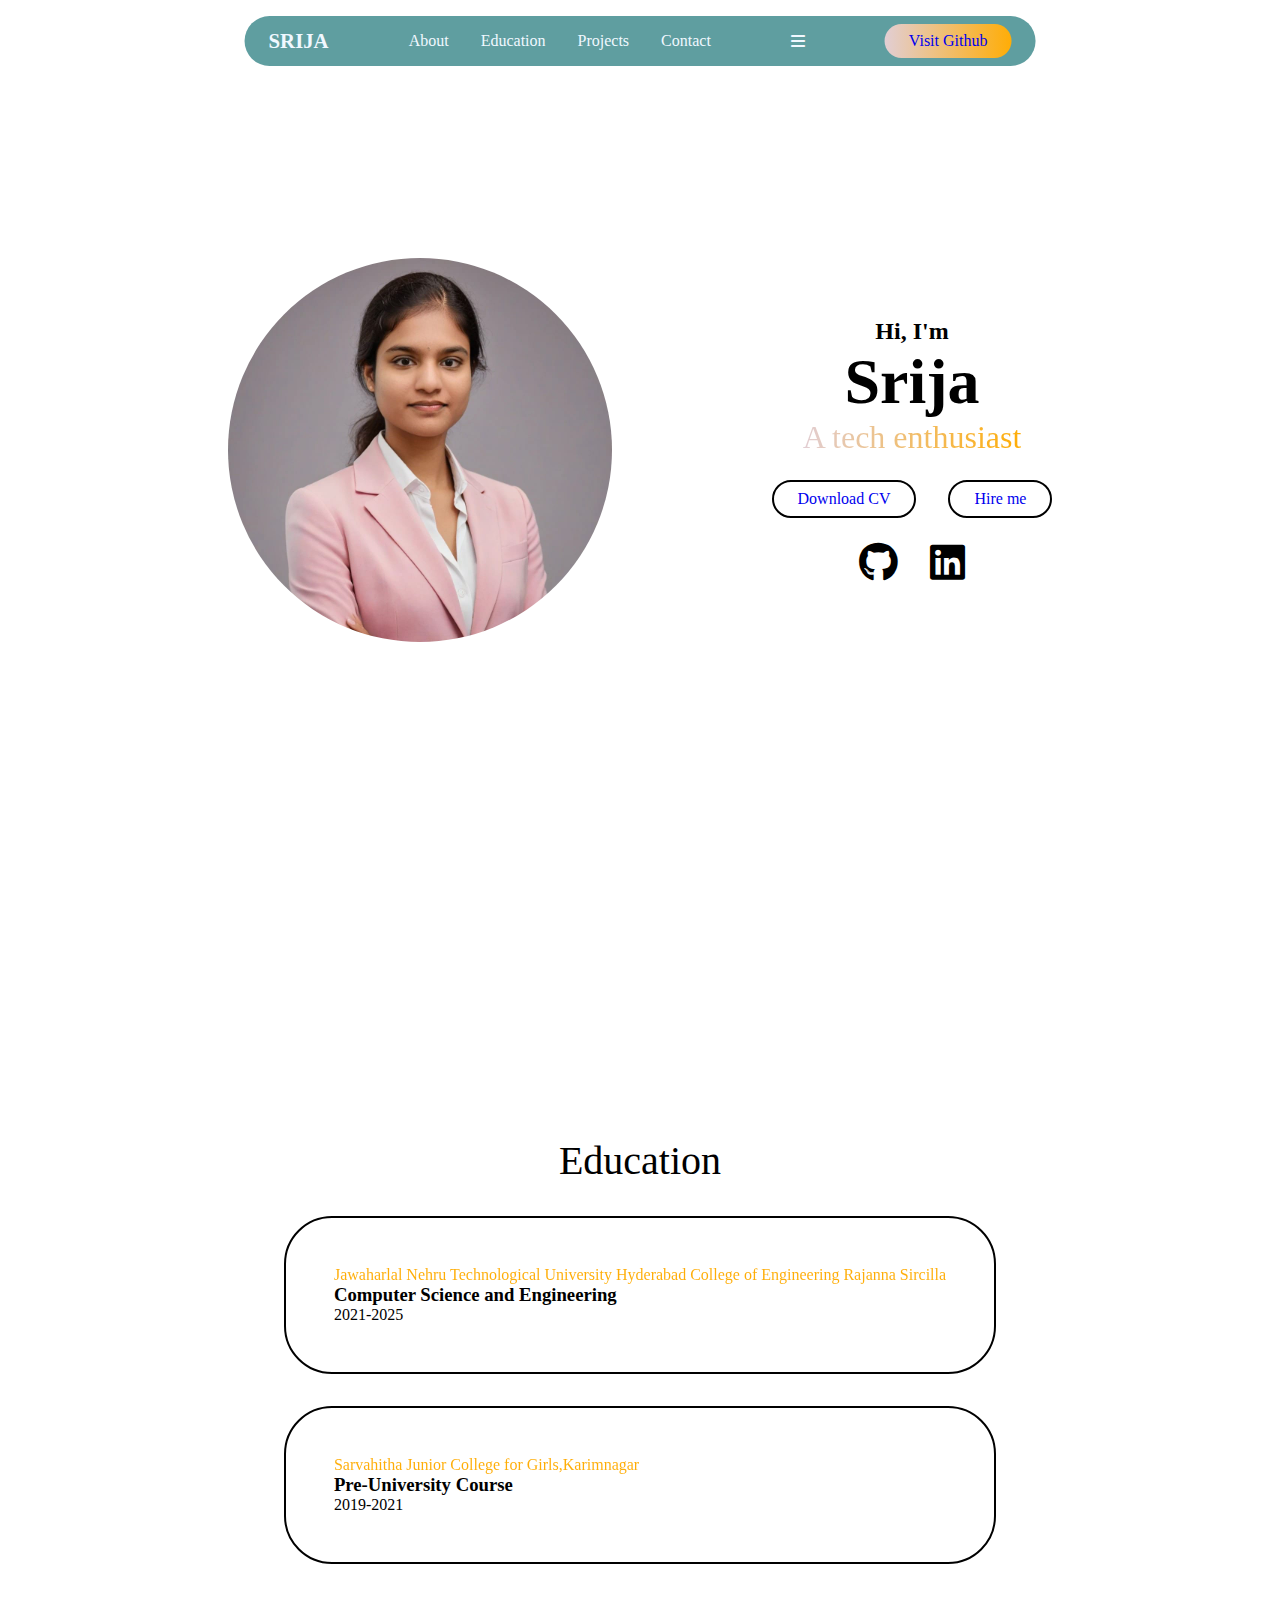
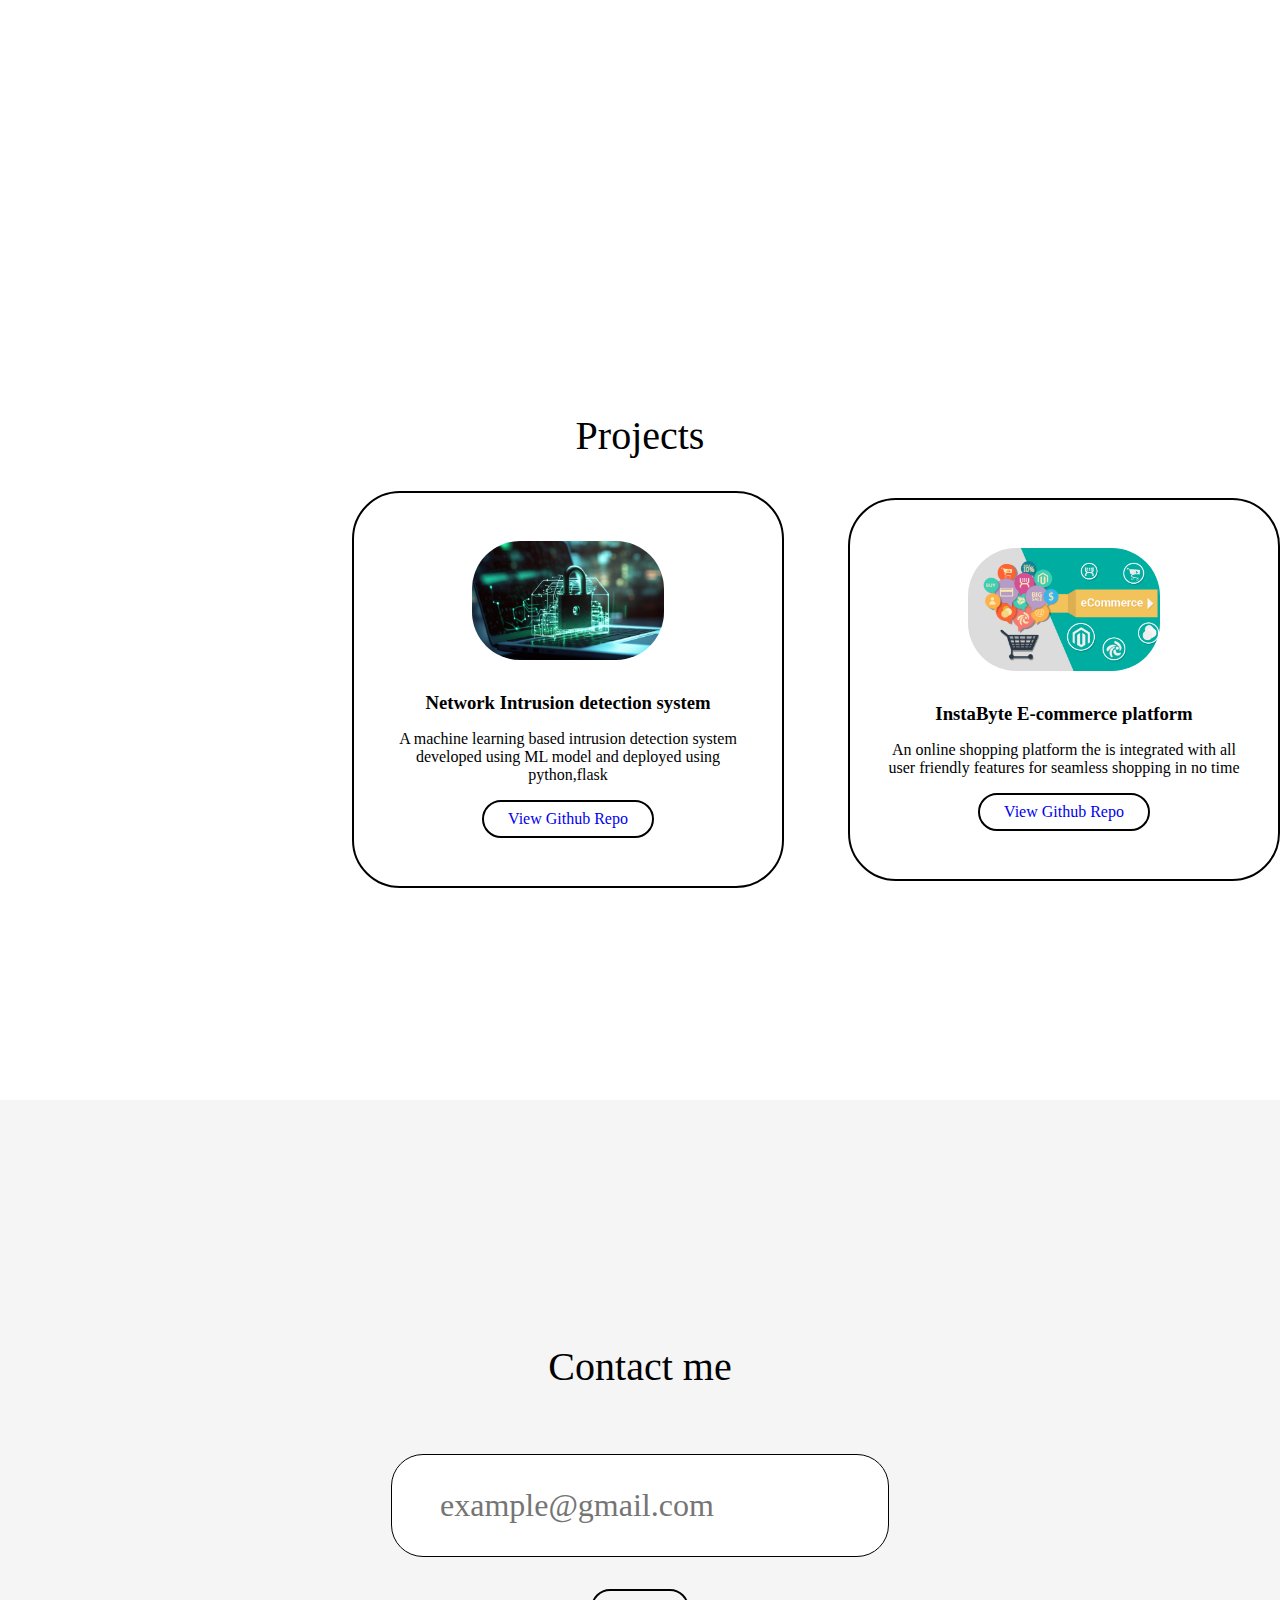
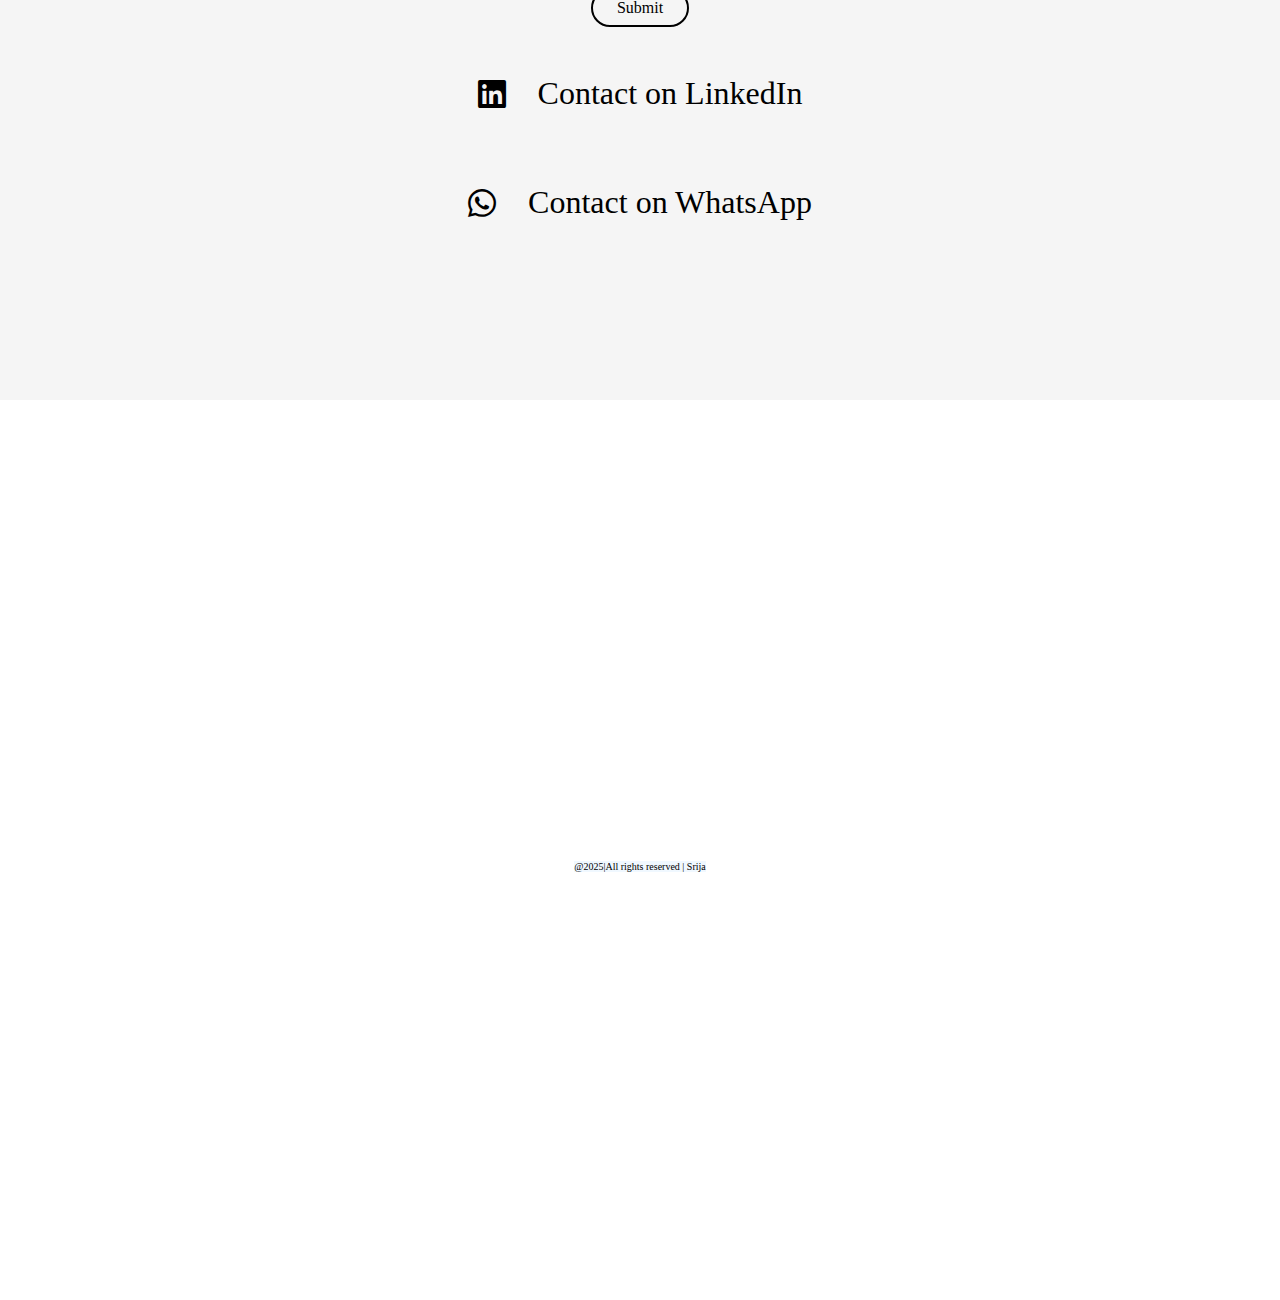
==== index.html @ 9806ec1b "new-commit" ====
<html lang="en">
<head>
    <meta charset="UTF-8">
    <meta name="viewport" content="width=device-width, initial-scale=1.0">
    <title>My Portfolio</title>
   <link rel="stylesheet" href="style.css">
   <link rel="stylesheet" href="https://cdnjs.cloudflare.com/ajax/libs/font-awesome/6.7.2/css/all.min.css">
</head>
<body>
    
   <!-- ----header------ -->
    <header class="header">
        <a href="index.html" class="logo"><span>SRIJA</span></a>
        <ul class="nav-links">
            <li><a href="about.html">About</a></li>
            <li><a href="education.html">Education</a></li>
            <li><a href="projects.html">Projects</a></li>
            <li><a href="contacts.html">Contact</a></li>
        </ul>
        <i class="fa-solid fa-bars" id="menu-icon"></i>
        <button class="visit-btn"><a href="https://github.com/Srija2004769">Visit Github</a></button>
    </header>
    <!-- ----------about section------- -->
     <section id="about" class="about">
        <div class="about-container">
            <img src="images/my_photo.jpg" alt="">
            <div class="info-box">
                <div class="text">
                    <h2>Hi, I'm</h2>
                    <h1>Srija</h1>
                    <span>A tech enthusiast</span>
                </div>
                <div class="btn-grp">
                    <div class="btn"><a href="resume.pdf" >Download CV</a></div>
                    <div class="btn"><a href="contacts.html">Hire me</a></div>
                </div>
                <div class="Socials">
                    <i class="fa-brands fa-github"></i>
                    <i class="fa-brands fa-linkedin"></i>
                </div>
            </div>
        </div>
    </section>
     <!-- ----------education----------- -->
      <section id="education" class="education">
        <h2 class="section-title">Education</h2>
        <div class="education-info">
            <div class="grid">
                <div class="grid-card">
                    <span>Jawaharlal Nehru Technological University Hyderabad College of Engineering Rajanna Sircilla</span>
                    <h3>Computer Science and Engineering</h3>
                    <p>2021-2025</p>
                </div>
                <div class="grid-card">
                    <span>Sarvahitha Junior College for Girls,Karimnagar</span>
                    <h3>Pre-University Course</h3>
                    <p>2019-2021</p>
                </div>
            </div>
        </div>
      </section>
      <!-- ----------projects---------- -->
      <section id="projects" class="projects">
        <h2 class="section-title">Projects</h2>
        <div class="project-grid">
            <div class="project-card">
                <img src="images/image2.png" >
                <div class="project-info">
                    <h3>Network Intrusion detection system</h3>
                    <p>A machine learning based intrusion detection system developed using ML model and deployed using python,flask</p>
                    <div class="btn-grp">
                        <div class="btn"><a href="https://github.com/Srija2004769/NIDS-SYSTEM">View Github Repo</a></div>
                    </div>
                </div>
            </div>
            <div class="project-card">
                <img src="images/image3.png" >
                <div class="project-info">
                    <h3>InstaByte E-commerce platform</h3>
                    <p>An online shopping platform the is integrated with all user friendly features for seamless shopping in no time</p>
                    <div class="btn-grp">
                        <div class="btn" ><a href="https://github.com/Srija2004769/Cloud-based-E-commerce-website">View Github Repo</a></div>
                    </div>
                </div>
            </div>
        </div>
        </section>
    
              <!-- --------------contact------------- -->
               <section id="contact" class="contact">
                <div class="input-box">
                    <h2 class="section-title">Contact me</h2>
                    <div class="input">
                        <input type="text" placeholder="example@gmail.com"> 
                    </div>
                    <div class="btn">Submit</div>
                </div>
                <div class="contact-options">
                    <a href="https://www.linkedin.com/in/srija-kasuvojvala-626ba91b9 " target="_blank" class="contact-button linkedin">
                        <i class="fa-brands fa-linkedin"></i>Contact on LinkedIn
                    </a>
                    <a href="https://wa.me/6305306710" target="_blank" class="contact-button whatsapp">
                        <i class="fa-brands fa-whatsapp"></i> Contact on WhatsApp
                    </a>
                </div>
               </section>
               <!-- ------------footer------------ -->

    <section class="footer">
        <!-- <ul>
            <li><a href="about">About</a></li>
            <li><a href="Education">Education</a></li>
            <li><a href="Skills">Skills</a></li>
            <li><a href="projects">projects</a></li>
        </ul> -->
        <p class="copyright">@2025|All rights reserved | Srija</p>
    </section>        
        
      <script src="main.js">

      </script>
</body>
</html>
---- style.css ----
*{
    margin: 0;
    padding: 0;
    box-sizing: border-box;
    font-family: 'Times New Roman', Times, serif;
    text-decoration: none;
    scroll-behavior: smooth;
    list-style: none;
}
.header{
    position: fixed;
    top: 1rem;
    left: 50%;
    transform: translateX(-50%);
    display: flex;
    align-items: center;
    justify-content: center;
    gap: 5rem;
    background-color: cadetblue;
    color:aliceblue;
    padding: 0.5rem 1.5rem;
    border-radius: 3rem;
    z-index: 2000;
}
.logo{
    color: aliceblue;
    font-size: 1.3rem;
    font-weight: 600;
    text-wrap: nowrap;
    transition: 0.3s ease-in-out;
}
.logo-hover{
    transform: scale(1.1);
}
.nav-links{
    display: flex;
    align-items: center;
    gap: 2rem;
}
li a{
    position: relative;
    color: aliceblue;
    font-weight: 500;
}
li a::before{
    content: "";
    position: absolute;
    width: 0;
    left: 0;
    height: 5px;
    top: 25px;
    border-radius: 2rem;
    transform: 0.3s ease-in-out;
    background: linear-gradient(to right, #e2ced4, #ffad06);
}
li a:hover::before{
    width: 100%;
}
.visit-btn{
    padding: 0.5rem 1.5rem;
    border-radius: 3rem;
    border:none;
    font-weight: 500;
    font-size: 1rem;
    color: aliceblue;
    cursor: pointer;
    text-wrap: nowrap;
    transition: 0.3s ease-in-out;
    background: linear-gradient(to right, #e2ced4, #ffad06);
}
.visit-btn:hover{
    background: linear-gradient(to right, #ffad06, #e2ced4);
    transform: scale(1.1);
}
menu-icon{
    display: none;
    font-size: 2rem;
}
section{
    min-height: 100vh;
    padding: 8rem 12%;
    width: 100%;
    display: flex;
}
.about{
    display: flex;
    align-items: center;
    justify-content: center;
}
.about .about-container{
    display: flex;
    align-items: center;
    justify-content: center;
    gap: 10rem;
}
.about img{
    width: 30vw;
    border-radius: 50%;
}
.info-box{
    display: flex;
    flex-direction: column;
    text-align: center;
    align-items: center;
    justify-content: center;
    gap:1.5rem;
}
.info-box h1{
    font-size:4rem;
    font-weight: 600;
}
.info-box span{
    background: linear-gradient(to right, #e2ced4, #ffad06);
    background-clip: text;
    color: transparent;
    font-size: 2rem;
}
.btn-grp{
    display: flex;
    gap: 2rem;
}
.btn{
    border-radius: 3rem;
    padding: 0.5rem 1.5rem;
    border: 2px solid black;
    cursor: pointer;
    font-weight: 500;
    text-wrap:nowrap;
    transition: 0.2s ease-in-out;
    color: black;
}
.btn:hover{
    background-color: black;
    color: aliceblue;
}
.Socials{
    display: flex;
    gap: 2rem;
}
.Socials i{
    font-size: 2.5rem;
    cursor: pointer;
    transition: 0.2s ease-in-out;
}
.Socials i:hover{
    transform:scale(1.1);
}
.section-title{
    text-align:center;
    font-size:2.5rem;
    font-weight: 500;
    margin-bottom: 2rem;
}
.education{
    position: relative;
    display: flex;
    flex-wrap: wrap;
    flex-direction: column;
    justify-content: center;
    align-items: center;
    height: 100vh;
    width: 100%;
}
.education .section-title h2{
    text-align:center;
    font-size:2.5rem;
    font-weight: 500;
    margin: 0;
    margin-bottom: 2rem;
}
.education-info{
    display: flex;
    align-items: center;
    justify-content: center;
    gap: 5rem;
}

.grid{
    display: grid;
    grid-template-columns: auto;
    gap: 2rem;
}
.grid-card{
    border:2px solid black;
    border-radius: 3rem;
    padding: 3rem;
    display: flex;
    flex-direction: column;
    align-items: baseline;
    justify-content: left;
    cursor: pointer;
    transition: 0.2s ease-in-out;
}
.grid-card:hover{
    transform: scale(1.02);
    background-color: black;
    color: aliceblue;
}
.grid-card span{
    
    background:  #ffad06;
    background-clip:text;
    color: transparent;
}
.projects{
    display: flex;
    flex-direction: column;
    align-items: center;
    width: 100%;
    justify-content: center;
    padding: 2rem 0;
}

.project-grid{
    display: grid;
    padding-left: 20rem;
    grid-template-columns: repeat(auto-fill, minmax(300px, 1fr));
    gap: 2rem;
    width: 100%;
    grid-auto-flow: column;
    overflow-x: auto;
    justify-content: center;
    align-items: center;
}

.project-card{
    padding: 3rem 2rem;
    margin-left: 2rem;
    display: flex;
    flex-direction: column;
    align-items: center;
    text-align: center;
    justify-content: center;
    border: 2px solid black;
    border-radius: 3rem;
    cursor: pointer;
    transition: 0.2s ease-in-out;
    gap: 2rem;
}
.project-card:hover{
    background-color: black;
    color:aliceblue;
    transform: translateY(-10px)scale(1.02);
}
.project-card img{
    width: 15vw;
    border-radius: 3rem;
}
.project-card:hover .btn{
    margin-top: 2rem;
    border: 2px solid aliceblue;
    background-color:aliceblue;
    color: black;
}
.project-card .project-info{
    display: flex;
    flex-direction: column;
    align-items: center;
    justify-content: center;
    gap: 1rem;
}
.contact{
    display: flex;
    flex-direction: column;
    align-items: center;
    justify-content: center;
    gap: 2rem;
    padding: 2rem 0;
    background-color: #f5f5f5;
}

.input-box{
    display: flex;
    flex-direction: column;
    align-items: center;
    justify-content: center;
    text-align: center;
    gap: 2rem;
    margin-top: 5rem;
}
.input-box input{
    border-radius: 2rem;
    border: 1px solid black;
    padding: 2rem 3rem;
    font-size: 2rem;
}
.input-box input::placeholder{
    font-size: 2rem;
}
.input{
    position: relative;
}
.input i{
    position: absolute;
    font-size: 4rem;
    top: 50%;
    left: 10px;
    transform: translate(50%,-50%);
}
.contact-options{
    display: flex;
    flex-direction: column;
    gap: 2.5rem;
    align-items: center;
}
.contact-button{
    display: flex;
    align-items: center;
    justify-content: center;
    gap: 2rem;
    font-size: 2rem;
     color: black;
     transition: 0.3sec ease-in-out;
     border-radius: 8px;
    padding: 1rem 2rem;
    width: max-content;
}
.contact-button linkedin{
   background-color: #0a66c2;
}
.contact-button whatsapp{
   background-color: #25d366;
}
.contact-button:hover{
    transform: scale(1.1);
    opacity: 0.8;
}
.about-section{
    display: flex;
    flex-direction: column;
    align-items: center;
    justify-content: center;
    height: auto;
    padding: 2rem;
    margin-top: 25px;
    text-align: center;
    overflow: visible;
}
.about-section h1 {
    font-size: 2.5rem;
    margin-bottom: 1rem;
    position: relative;
    z-index: 1;
}
.about-section p {
    font-size: 1.3rem;
    line-height: 1.6;
    margin-bottom: 1rem;
    max-width: 600px;
}
.skills {
    margin-top: 2rem;
    text-align: center;
}

.skills h2 {
    font-size: 2rem;
    margin-bottom: 1.5rem;
}

.skills-grid {
    display: grid;
    grid-template-columns: repeat(2, 1fr); /* Creates 2 equal columns */
    gap: 1rem; /* Adds space between the items */
    max-width: 600px; /* Optional: limits the grid width */
    margin: 0 auto; /* Centers the grid container */
}

.skills-grid div {
    background-color: #f4f4f9; /* Optional: background for each skill item */
    padding: 1rem;
    font-size: 1.2rem;
    font-weight: 500;
    border: 1px solid #ccc; /* Optional: border for styling */
    border-radius: 10px;
    text-align: center;
}
.achievements {
    margin-top: 1rem;
    text-align: center;
    padding: 2rem;
    background-color: none; /* Optional background color */
}

.achievements h2 {
    font-size: 2rem;
    margin-bottom: 2rem;
    color: #333;
}

.achievements-grid {
    display: grid;
    grid-template-columns: repeat(auto-fit, minmax(300px, 1fr)); /* Responsive grid layout */
    gap: 1.5rem;
    justify-content: center;
    max-width: 800px;
    margin: 0 auto; /* Centers the grid */
}

.achievements-grid div {
    background-color: #fff; /* Optional card background */
    padding: 1rem 1.5rem;
    border-radius: 8px;
    box-shadow: 0 4px 6px rgba(0, 0, 0, 0.1); /* Adds a subtle shadow */
    border: 1px solid #ddd; /* Optional border */
}

.achievements-grid div h3 {
    font-size: 1.5rem;
    margin-bottom: 0.5rem;
    color: rgb(245, 197, 108);
}

.achievements-grid div p {
    font-size: 1rem;
    color: #555;
    line-height: 1.5;
}


.footer{
    bottom:0;
    left: 0;
    height: 10rem;
    width: 100%;
    display: flex;
    flex-direction: column;
    gap: 1rem;
    align-items: center;
    justify-content: center;
    color: black;
}
.footer ul{
    display: flex;
    align-items: center;
    gap: 3rem;

}
.footer ul li a{
    color: black;
    font-weight: 600;
}
.copyright{
    font-size: 10px;
    margin-top: 2rem;
    background-color: aliceblue;
}
/* Responsive */
@media (max-width: 480px) {
    body {
        padding: 0 1rem; /* Adds spacing for smaller devices */
    }
    .info-box h1 {
        font-size: 2.5rem; /* Reduce font size for heading */
    }
    .skills-grid {
        grid-template-columns: 1fr; /* Single-column layout */
    }
    .achievements-grid {
        grid-template-columns: 1fr; /* Single-column layout */
    }
    .about img {
        width: 100%; /* Scale down images */
    }
}
@media (max-width: 480px) {
    .header {
        flex-direction: column; /* Stack logo and nav-links */
        padding: 1rem;
        gap: 1rem;
    }
}
@media (max-width: 768px) {
    .project-grid {
        gap: 1.5rem;
        padding-left: 0; /* Remove excess padding */
        grid-template-columns: 1fr;
    }
    .project-card{
        padding: 1.5rem;
        width: 90%;
        margin: 0 auto;
        text-align: center;
        
    }
    .project-card img {
        width: 100%; 
        max-width: 300px;
        height: auto; 
    }
    .project-card .btn {
        width: 80%; 
        font-size: 1rem;
    }
}
@media (max-width: 480px) {
    .btn, .visit-btn, .contact-button {
        padding: 0.5rem 1rem; /* Reduce padding */
        font-size: 0.9rem; /* Adjust font size */
    }
}
@media (max-width: 480px) {
    .info-box h1, .section-title, .achievements h2 {
        font-size: 2rem; /* Scale down text sizes */
    }
    .info-box span, .achievements div p {
        font-size: 1rem; /* Ensure readability */
    }
}
@media (max-width: 768px) {
    .skills-grid, .achievements-grid {
        grid-template-columns: 1fr; /* Display items in one column */
    }
}
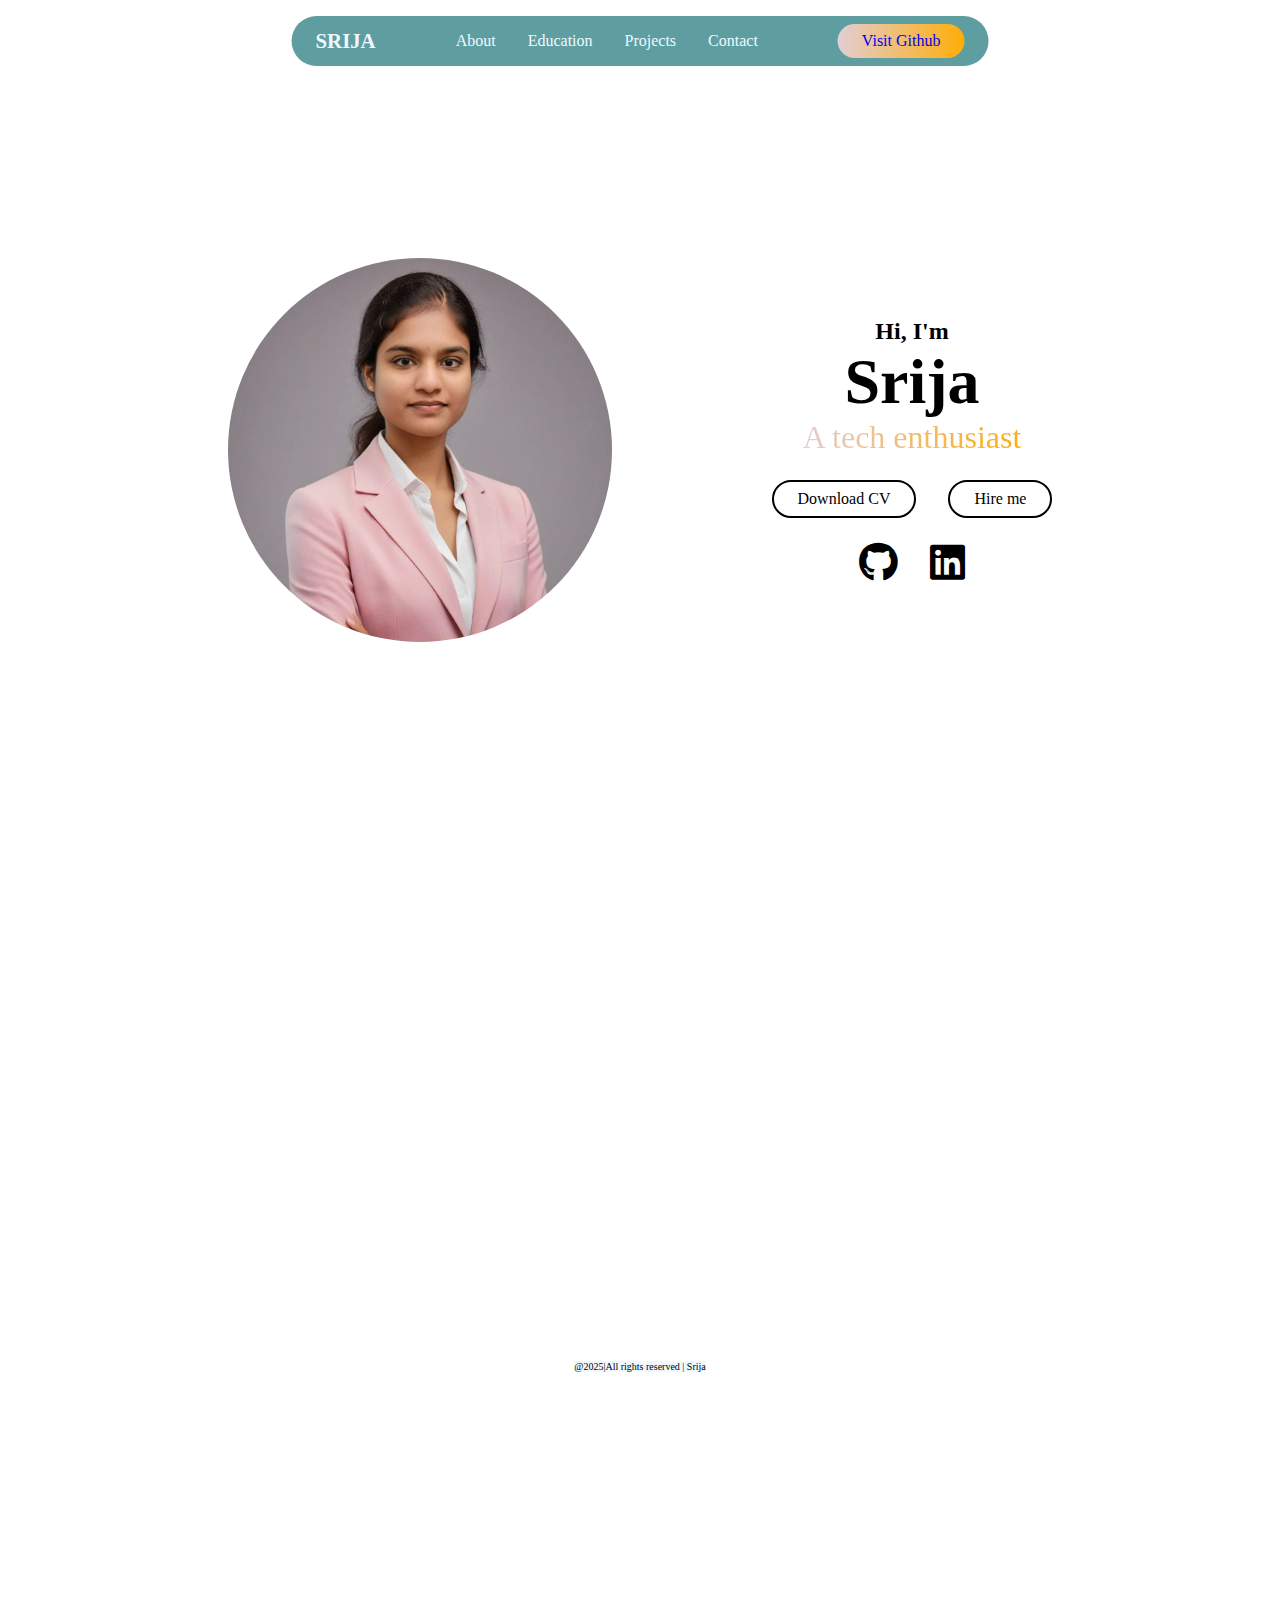
==== commit e9387d6a: "new-commit" ====
--- a/index.html
+++ b/index.html
@@ -17,7 +17,7 @@
             <li><a href="projects.html">Projects</a></li>
             <li><a href="contacts.html">Contact</a></li>
         </ul>
-        <i class="fa-solid fa-bars" id="menu-icon"></i>
+        <!-- <i class="fa-solid fa-bars" id="menu-icon"></i> -->
         <button class="visit-btn"><a href="https://github.com/Srija2004769">Visit Github</a></button>
     </header>
     <!-- ----------about section------- -->
@@ -40,79 +40,11 @@
                 </div>
             </div>
         </div>
-    </section>
-     <!-- ----------education----------- -->
-      <section id="education" class="education">
-        <h2 class="section-title">Education</h2>
-        <div class="education-info">
-            <div class="grid">
-                <div class="grid-card">
-                    <span>Jawaharlal Nehru Technological University Hyderabad College of Engineering Rajanna Sircilla</span>
-                    <h3>Computer Science and Engineering</h3>
-                    <p>2021-2025</p>
-                </div>
-                <div class="grid-card">
-                    <span>Sarvahitha Junior College for Girls,Karimnagar</span>
-                    <h3>Pre-University Course</h3>
-                    <p>2019-2021</p>
-                </div>
-            </div>
-        </div>
-      </section>
-      <!-- ----------projects---------- -->
-      <section id="projects" class="projects">
-        <h2 class="section-title">Projects</h2>
-        <div class="project-grid">
-            <div class="project-card">
-                <img src="images/image2.png" >
-                <div class="project-info">
-                    <h3>Network Intrusion detection system</h3>
-                    <p>A machine learning based intrusion detection system developed using ML model and deployed using python,flask</p>
-                    <div class="btn-grp">
-                        <div class="btn"><a href="https://github.com/Srija2004769/NIDS-SYSTEM">View Github Repo</a></div>
-                    </div>
-                </div>
-            </div>
-            <div class="project-card">
-                <img src="images/image3.png" >
-                <div class="project-info">
-                    <h3>InstaByte E-commerce platform</h3>
-                    <p>An online shopping platform the is integrated with all user friendly features for seamless shopping in no time</p>
-                    <div class="btn-grp">
-                        <div class="btn" ><a href="https://github.com/Srija2004769/Cloud-based-E-commerce-website">View Github Repo</a></div>
-                    </div>
-                </div>
-            </div>
-        </div>
-        </section>
-    
-              <!-- --------------contact------------- -->
-               <section id="contact" class="contact">
-                <div class="input-box">
-                    <h2 class="section-title">Contact me</h2>
-                    <div class="input">
-                        <input type="text" placeholder="example@gmail.com"> 
-                    </div>
-                    <div class="btn">Submit</div>
-                </div>
-                <div class="contact-options">
-                    <a href="https://www.linkedin.com/in/srija-kasuvojvala-626ba91b9 " target="_blank" class="contact-button linkedin">
-                        <i class="fa-brands fa-linkedin"></i>Contact on LinkedIn
-                    </a>
-                    <a href="https://wa.me/6305306710" target="_blank" class="contact-button whatsapp">
-                        <i class="fa-brands fa-whatsapp"></i> Contact on WhatsApp
-                    </a>
-                </div>
-               </section>
+    </section>    
+             
                <!-- ------------footer------------ -->
 
     <section class="footer">
-        <!-- <ul>
-            <li><a href="about">About</a></li>
-            <li><a href="Education">Education</a></li>
-            <li><a href="Skills">Skills</a></li>
-            <li><a href="projects">projects</a></li>
-        </ul> -->
         <p class="copyright">@2025|All rights reserved | Srija</p>
     </section>        
         
--- a/style.css
+++ b/style.css
@@ -62,7 +62,7 @@
     border:none;
     font-weight: 500;
     font-size: 1rem;
-    color: aliceblue;
+    color: black;
     cursor: pointer;
     text-wrap: nowrap;
     transition: 0.3s ease-in-out;
@@ -128,6 +128,12 @@
     text-wrap:nowrap;
     transition: 0.2s ease-in-out;
     color: black;
+}
+.btn a{
+    color: black;
+    font-weight: 500;
+    text-wrap:nowrap;
+    transition: 0.2s ease-in-out;
 }
 .btn:hover{
     background-color: black;
